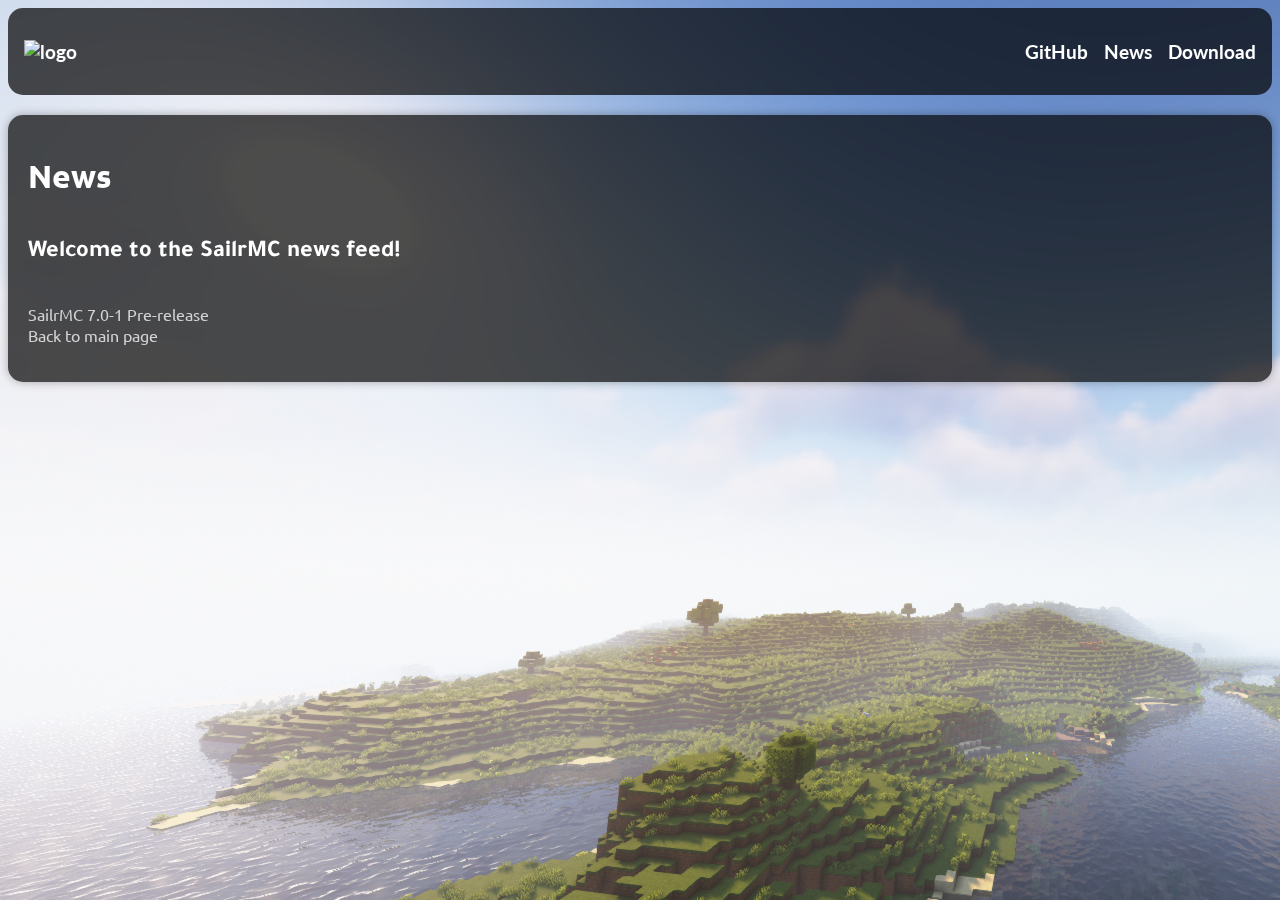
==== news/index.html @ bd7b5d94 "General update" ====
<!DOCTYPE html>
<html>
	<head>
		<meta charset="UTF-8">
		<title>SailrMC</title>
		<link rel="stylesheet" href="../assets/styles.css">
        <link rel="preconnect" href="https://fonts.googleapis.com">
		<link rel="preconnect" href="https://fonts.gstatic.com" crossorigin>
		<link href="https://fonts.googleapis.com/css2?family=Caveat&family=Lato:wght@300&family=Tajawal:wght@200&family=Ubuntu:wght@300&display=swap" rel="stylesheet">
	</head>
	<body>
		<nav>
			<div class="navbar">
				<a href="/index.html"><img src="assets/sailrmc.svg" alt="logo"></a>
				<ul>
					<li><a href="https://github.com/SailrMC">GitHub</a></li>
					<li><a href="/news/">News</a></li>
					<li><a href="/downloads.html">Download</a></li>
				</ul>
			</div>
		</nav>

		<main class="doc">
            <h1 id="documentation">News</h1>
            <h2 id="documentation-for-my-software">Welcome to the SailrMC news feed!</h2>
            <p><a href="prerelease-7.0-1.html"><i class="fa-solid fa-link"></i> SailrMC 7.0-1 Pre-release</a><br>
            <a href="../index.html"><i class="fa-solid fa-link"></i> Back to main page</a></p>
		</main>
	</body>
</html>
---- assets/styles.css ----
/* Styles for the navbar */
.navbar {
	display: flex;
	justify-content: space-between;
	align-items: center;
	background-color: rgba(0, 0, 0, 0.7);
	border-radius: 15px;
	backdrop-filter: blur(10px);
	padding: 1rem;
}

.navbar img {
	height: 3rem;
}

.navbar ul {
	display: flex;
	gap: 1rem;
}

.navbar li {
	list-style: none;
}

.navbar a {
	transition: all 0.3s ease;
	text-decoration: none;
	color: white;
	font-family: 'Lato', sans-serif;
	font-weight: bold;
	font-size: 1.2rem;
}

.navbar a:hover {
	transition: all 0.3s ease;
	text-decoration: none;
	color: gray;
	font-family: 'Lato', sans-serif;
	font-weight: bold;
	font-size: 1.2rem;
}

body {
    background-image: url("bg.png");
}

h1,p {
    font-family: 'Ubuntu', sans-serif;
}

.container {
	display: flex;
	flex-direction: column;
	align-items: center;
	justify-content: center;
	height: 80vh;
}

.container h1 {
	font-size: 3rem;
	margin-bottom: 1rem;
}

.container p {
	font-size: 1.5rem;
	text-align: center;
	margin-bottom: 2rem;
}

.download-btn {
	background-image: linear-gradient(to right, #00cc68, #00b862);
	color: white;
	border: none;
	padding: 1rem 2rem;
	border-radius: 5px;
	width: 400px;
	font-size: 1.2rem;
	cursor: pointer;
	box-shadow: 0 5px 10px rgba(0, 0, 0, 0.2);
	transition: all 0.2s ease-in-out;
}

.download-btn:hover {
	transform: translateY(-5px);
	box-shadow: 0 8px 15px rgba(0, 0, 0, 0.3);
}

.doc {
	background-color: rgba(0, 0, 0, 0.7);
	border-radius: 15px;
	padding: 20px;
	margin: 20px auto;
	color: #fff;
	font-family: 'Tajawal', sans-serif;
	box-shadow: 0 0 10px rgba(0, 0, 0, 0.3);
	display: flex;
	flex-direction: column;
	backdrop-filter: blur(5px);
	height: auto;
}

.doc a {
	transition: all 0.2s ease-in-out;
	text-decoration: none;
	color: lightgray;
}

.doc a:hover {
	transition: all 0.2s ease-in-out;
	text-decoration: none;
	color: aqua;
}

.doc p,li {
	font-family: 'Ubuntu', sans-serif;
}
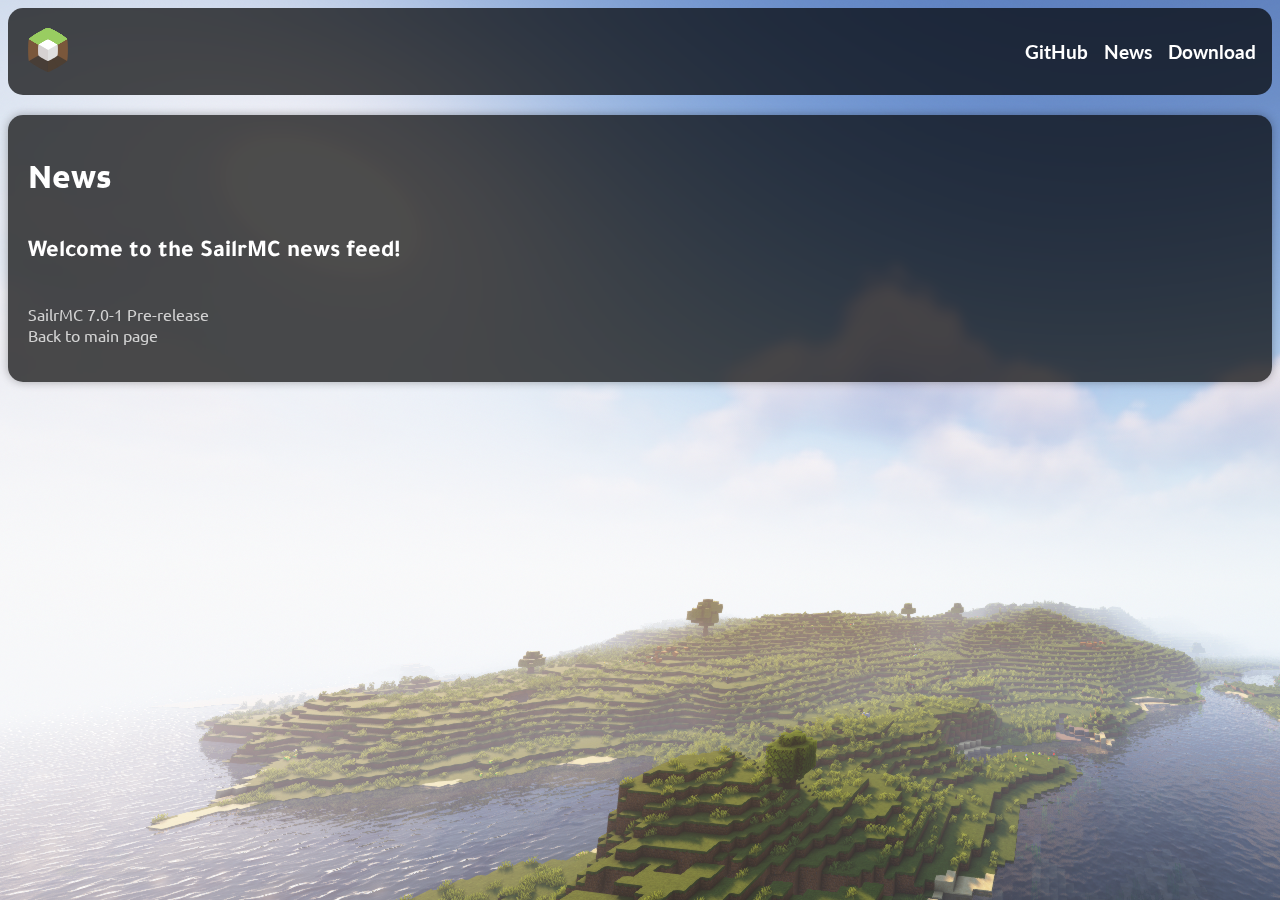
==== commit f86b5ace: "oops!" ====
--- a/news/index.html
+++ b/news/index.html
@@ -11,7 +11,7 @@
 	<body>
 		<nav>
 			<div class="navbar">
-				<a href="/index.html"><img src="assets/sailrmc.svg" alt="logo"></a>
+				<a href="/index.html"><img src="/assets/sailrmc.svg" alt="logo"></a>
 				<ul>
 					<li><a href="https://github.com/SailrMC">GitHub</a></li>
 					<li><a href="/news/">News</a></li>
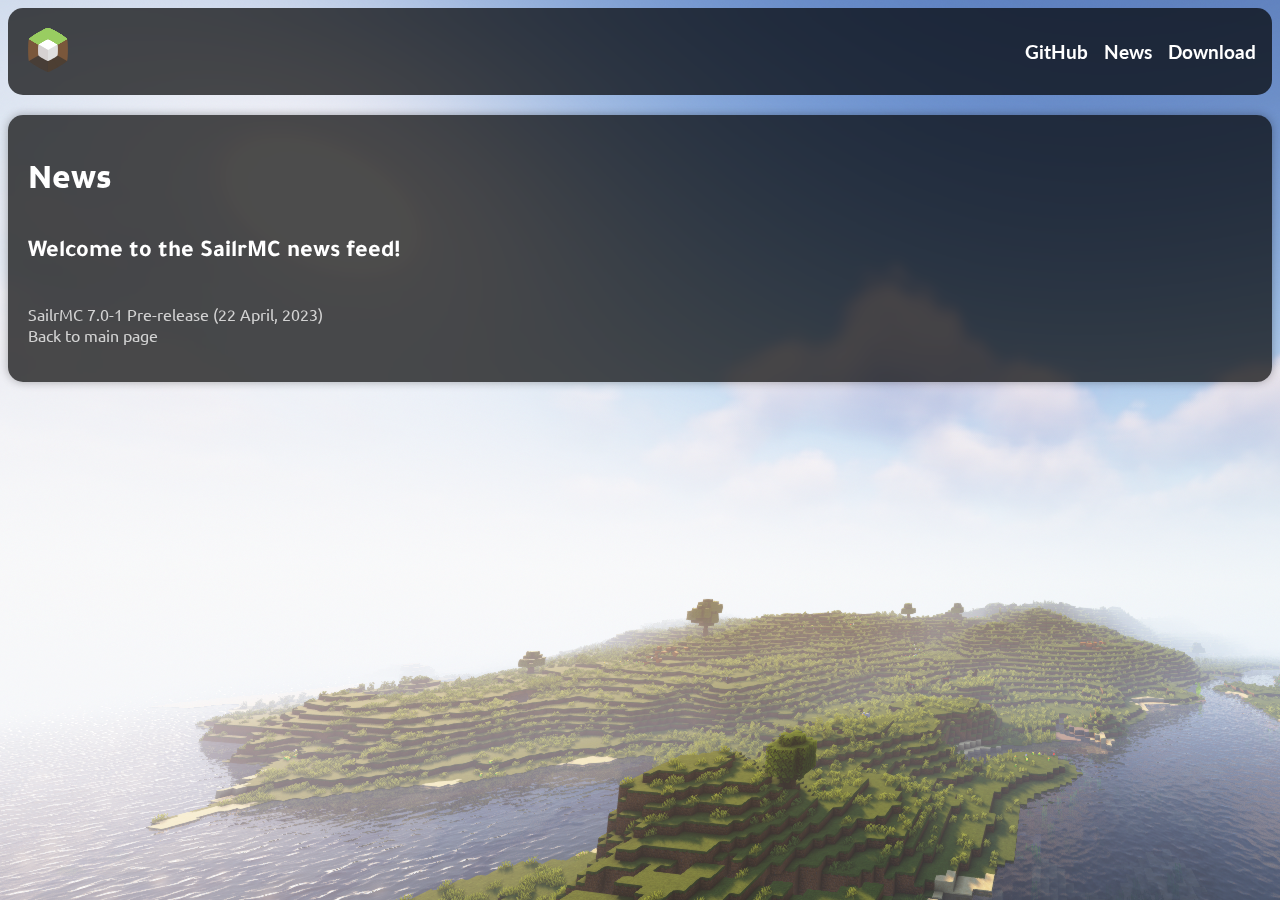
==== commit 5f8273ea: "add date" ====
--- a/news/index.html
+++ b/news/index.html
@@ -23,7 +23,7 @@
 		<main class="doc">
             <h1 id="documentation">News</h1>
             <h2 id="documentation-for-my-software">Welcome to the SailrMC news feed!</h2>
-            <p><a href="prerelease-7.0-1.html"><i class="fa-solid fa-link"></i> SailrMC 7.0-1 Pre-release</a><br>
+            <p><a href="prerelease-7.0-1.html"><i class="fa-solid fa-link"></i> SailrMC 7.0-1 Pre-release (22 April, 2023)</a><br>
             <a href="../index.html"><i class="fa-solid fa-link"></i> Back to main page</a></p>
 		</main>
 	</body>
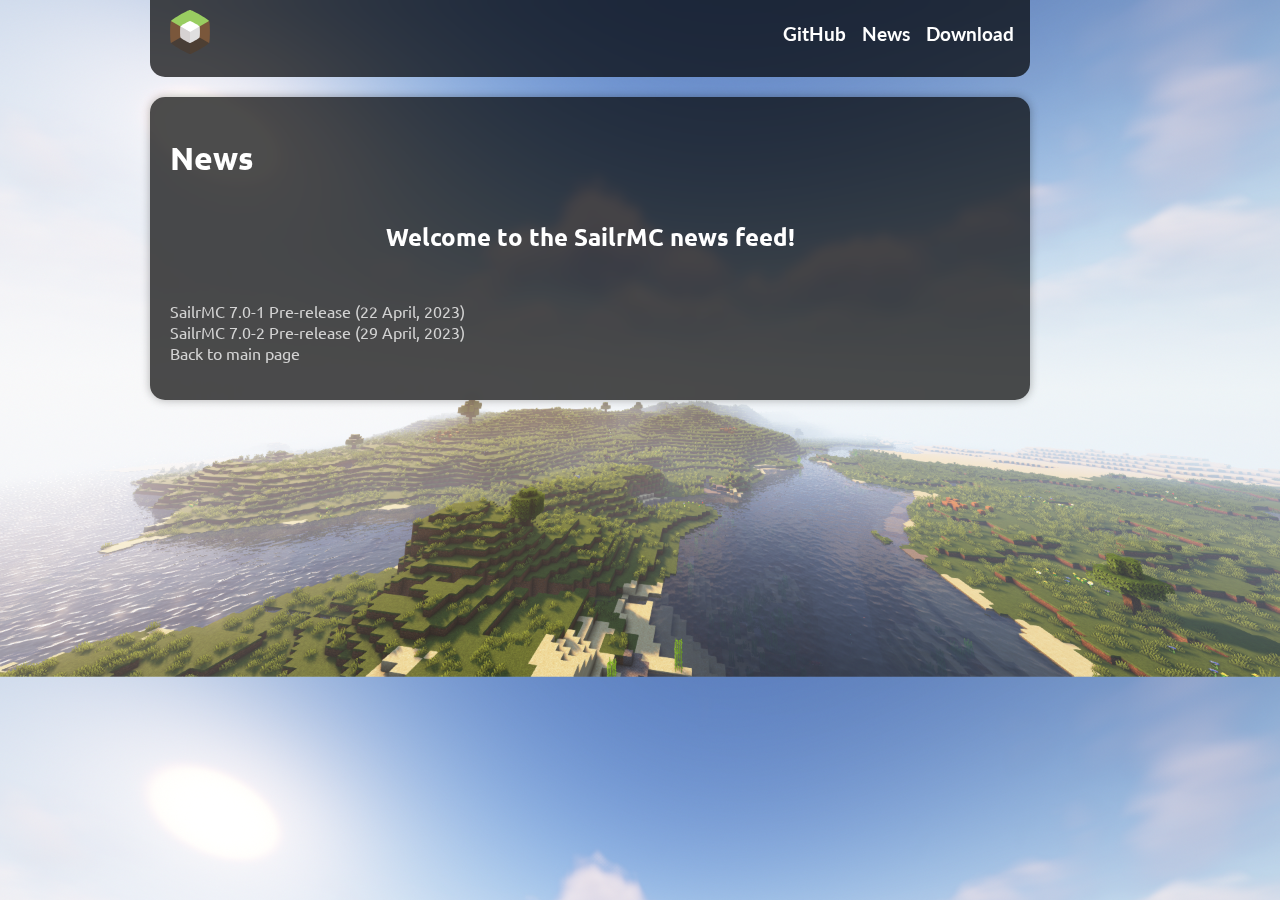
==== commit 7b45bb94: "emergency fix" ====
--- a/news/index.html
+++ b/news/index.html
@@ -24,6 +24,7 @@
             <h1 id="documentation">News</h1>
             <h2 id="documentation-for-my-software">Welcome to the SailrMC news feed!</h2>
             <p><a href="prerelease-7.0-1.html"><i class="fa-solid fa-link"></i> SailrMC 7.0-1 Pre-release (22 April, 2023)</a><br>
+			<a href="prerelease-7.0-2.html"><i class="fa-solid fa-link"></i> SailrMC 7.0-2 Pre-release (29 April, 2023)</a><br>
             <a href="../index.html"><i class="fa-solid fa-link"></i> Back to main page</a></p>
 		</main>
 	</body>
--- a/assets/styles.css
+++ b/assets/styles.css
@@ -4,7 +4,7 @@
 	justify-content: space-between;
 	align-items: center;
 	background-color: rgba(0, 0, 0, 0.7);
-	border-radius: 15px;
+	border-radius: 0 0 15px 15px;
 	backdrop-filter: blur(10px);
 	padding: 1rem;
 }
@@ -40,14 +40,72 @@
 	font-size: 1.2rem;
 }
 
+  
+.left {
+	width: 45%;
+}
+  
+.right {
+	width: 45%;
+}
+.right img {
+	border-radius: 5px;
+	box-shadow: 0 0 80px rgba(0, 0, 0, 0.3);
+}
+
 body {
     background-image: url("bg.png");
+	background-size: 100% auto;
+	margin-top: -10px;
+	margin-left: 150px;
+	margin-right: 250px;
 }
 
 h1,p {
     font-family: 'Ubuntu', sans-serif;
 }
 
+
+
+.overlay {
+	position: absolute;
+	top: 0;
+	left: 0;
+	background-color: rgba(0, 0, 0, 0.5);
+	display: flex;
+	flex-direction: column;
+	justify-content: center;
+	align-items: center;
+}
+  
+.content {
+	color: #000;
+	display: flex;
+	flex-wrap: wrap;
+	justify-content: space-between;
+	margin: 100px;
+	padding: 50px;
+}
+
+.content a {
+	text-decoration: none;
+}
+
+.content h1,h2,h3,h4 {
+	font-size: 1.5rem;
+	text-align: center;
+	margin-bottom: 2rem;
+	font-family: 'Ubuntu', sans-serif;
+}
+
+.content p {
+	font-family: 'Ubuntu', sans-serif;
+	font-size: 1.5rem;
+}
+
+.p-left {
+	text-align: left;
+}
 .container {
 	display: flex;
 	flex-direction: column;
